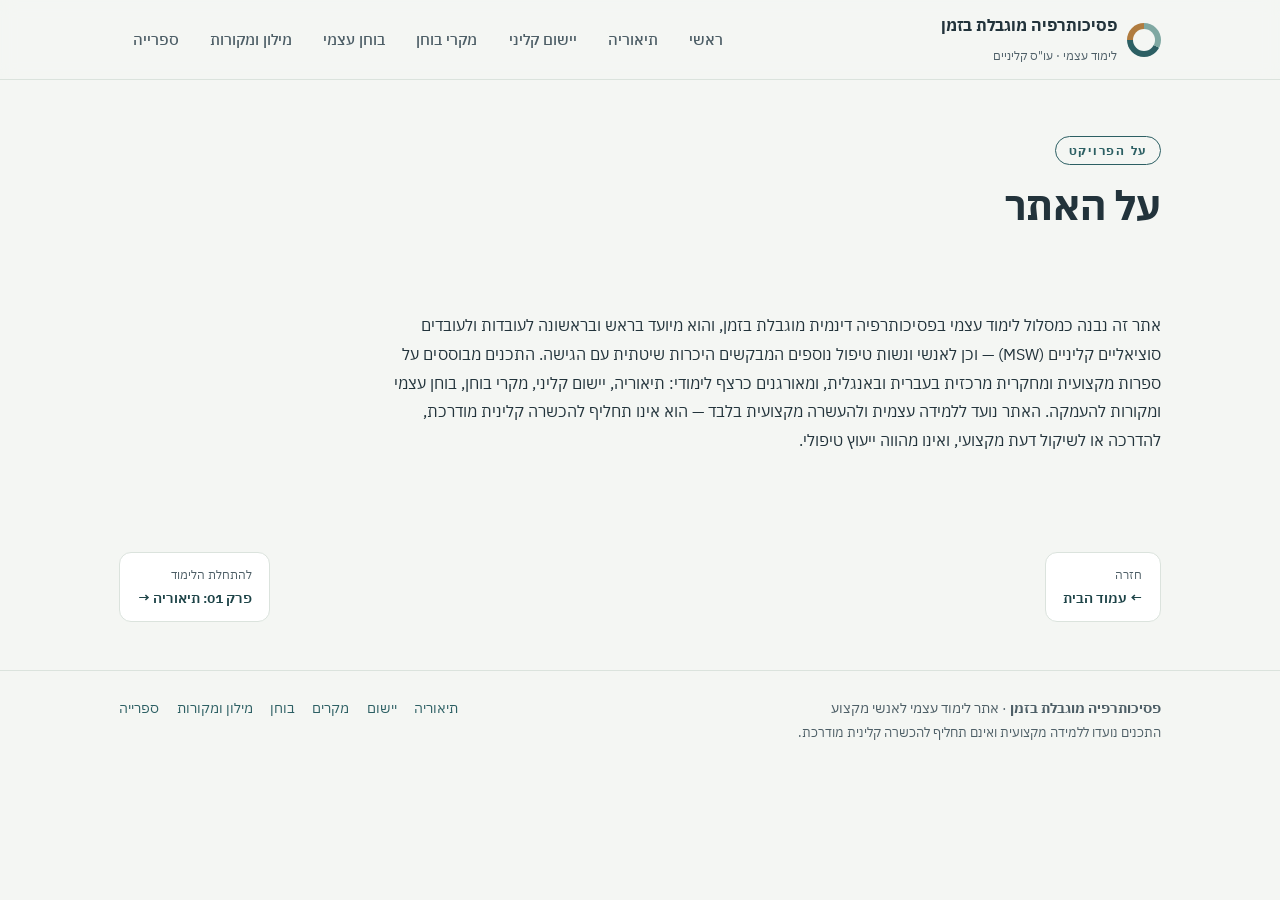
==== about.html @ 74152629 "Homepage refinements: visual hierarchy, single primary CTA, time estimate, About page - Stronger car" ====
<!DOCTYPE html>
<html lang="he" dir="rtl">
<head>
<meta charset="UTF-8">
<meta name="viewport" content="width=device-width, initial-scale=1.0">
<title>על הפרויקט — פסיכותרפיה מוגבלת בזמן</title>
<meta name="description" content="על מטרת האתר, קהל היעד ואופי השימוש בו — אתר לימוד עצמי בפסיכותרפיה מוגבלת בזמן.">
<link rel="preconnect" href="https://fonts.googleapis.com">
<link rel="preconnect" href="https://fonts.gstatic.com" crossorigin>
<link href="https://fonts.googleapis.com/css2?family=IBM+Plex+Sans+Hebrew:wght@300;400;500;600;700&display=swap" rel="stylesheet">
<link rel="stylesheet" href="css/style.css">
</head>
<body>

<header class="site-header">
  <div class="nav-inner">
    <a class="brand" href="index.html">
      <span class="brand-mark" aria-hidden="true"></span>
      <span>
        <span class="brand-title">פסיכותרפיה מוגבלת בזמן</span><br>
        <span class="brand-sub">לימוד עצמי · עו"ס קליניים</span>
      </span>
    </a>
    <button class="nav-toggle" aria-label="פתיחת תפריט" aria-expanded="false">☰</button>
    <nav class="main-nav" aria-label="ניווט ראשי">
      <ul>
        <li><a href="index.html">ראשי</a></li>
        <li><a href="theory.html">תיאוריה</a></li>
        <li><a href="practice.html">יישום קליני</a></li>
        <li><a href="cases.html">מקרי בוחן</a></li>
        <li><a href="quiz.html">בוחן עצמי</a></li>
        <li><a href="glossary.html">מילון ומקורות</a></li>
        <li><a href="resources.html">ספרייה</a></li>
      </ul>
    </nav>
  </div>
</header>

<main class="container">

<section class="hero">
  <span class="eyebrow">על הפרויקט</span>
  <h1>על האתר</h1>
</section>

<section class="block reveal">
  <div class="prose">
    <p>
      אתר זה נבנה כמסלול לימוד עצמי בפסיכותרפיה דינמית מוגבלת בזמן, והוא מיועד בראש
      ובראשונה לעובדות ולעובדים סוציאליים קליניים (MSW) — וכן לאנשי ונשות טיפול נוספים
      המבקשים היכרות שיטתית עם הגישה. התכנים מבוססים על ספרות מקצועית ומחקרית מרכזית
      בעברית ובאנגלית, ומאורגנים כרצף לימודי: תיאוריה, יישום קליני, מקרי בוחן, בוחן עצמי
      ומקורות להעמקה. האתר נועד ללמידה עצמית ולהעשרה מקצועית בלבד — הוא אינו תחליף
      להכשרה קלינית מודרכת, להדרכה או לשיקול דעת מקצועי, ואינו מהווה ייעוץ טיפולי.
    </p>
  </div>
</section>

<nav class="pager" aria-label="ניווט">
  <a href="index.html"><small>חזרה</small>← עמוד הבית</a>
  <a href="theory.html"><small>להתחלת הלימוד</small>פרק 01: תיאוריה →</a>
</nav>

</main>

<footer class="site-footer">
  <div class="container">
    <div>
      <strong>פסיכותרפיה מוגבלת בזמן</strong> · אתר לימוד עצמי לאנשי מקצוע<br>
      <span class="disclaimer">התכנים נועדו ללמידה מקצועית ואינם תחליף להכשרה קלינית מודרכת.</span>
    </div>
    <nav class="footer-nav" aria-label="ניווט תחתון">
      <a href="theory.html">תיאוריה</a>
      <a href="practice.html">יישום</a>
      <a href="cases.html">מקרים</a>
      <a href="quiz.html">בוחן</a>
      <a href="glossary.html">מילון ומקורות</a>
      <a href="resources.html">ספרייה</a>
    </nav>
  </div>
</footer>

<script src="js/main.js"></script>
</body>
</html>
---- css/style.css ----
/* =========================================================
   פסיכותרפיה מוגבלת בזמן — אתר לימוד עצמי
   עיצוב: לוח צבעים רגוע (פטרול עמוק, נייר מרווה, ענבר-חול)
   טיפוגרפיה: IBM Plex Sans Hebrew | כיווניות: RTL
   ========================================================= */

:root {
  --ink: #22333b;          /* טקסט ראשי — צפחה כהה */
  --ink-soft: #4d5e66;     /* טקסט משני */
  --petrol: #2c5f63;       /* צבע ראשי — פטרול רגוע */
  --petrol-dark: #1d4347;
  --petrol-tint: #e7efee;  /* רקע פטרול בהיר */
  --paper: #f4f6f3;        /* רקע כללי — נייר מרווה קריר */
  --card: #ffffff;
  --line: #dbe3dd;
  --amber: #b07c3f;        /* ענבר-חול: הדגשות "זמן" בלבד */
  --amber-tint: #f6efe3;
  --phase1: #7fa8a2;       /* שלב פתיחה */
  --phase2: #2c5f63;       /* שלב אמצע */
  --phase3: #b07c3f;       /* שלב סיום/פרידה */
  --radius: 14px;
  --shadow: 0 2px 10px rgba(34, 51, 59, 0.07);
  --maxw: 1080px;
}

* { box-sizing: border-box; margin: 0; padding: 0; }

html { scroll-behavior: smooth; }

body {
  font-family: 'IBM Plex Sans Hebrew', 'Segoe UI', Arial, sans-serif;
  direction: rtl;
  background: var(--paper);
  color: var(--ink);
  line-height: 1.75;
  font-size: 1.02rem;
}

/* ---------- ניווט עליון ---------- */
.site-header {
  position: sticky;
  top: 0;
  z-index: 50;
  background: rgba(244, 246, 243, 0.92);
  backdrop-filter: blur(8px);
  border-bottom: 1px solid var(--line);
}

.nav-inner {
  max-width: var(--maxw);
  margin: 0 auto;
  padding: 0.7rem 1.2rem;
  display: flex;
  align-items: center;
  gap: 1rem;
  justify-content: space-between;
}

.brand {
  display: flex;
  align-items: center;
  gap: 0.6rem;
  text-decoration: none;
  color: var(--ink);
}

.brand-mark {
  width: 34px;
  height: 34px;
  border-radius: 50%;
  background: conic-gradient(var(--phase1) 0 33%, var(--phase2) 33% 75%, var(--phase3) 75% 100%);
  position: relative;
  flex-shrink: 0;
}
.brand-mark::after {
  content: "";
  position: absolute;
  inset: 6px;
  border-radius: 50%;
  background: var(--paper);
}

.brand-title { font-weight: 700; font-size: 1.02rem; line-height: 1.2; }
.brand-sub { font-size: 0.72rem; color: var(--ink-soft); font-weight: 400; }

.main-nav ul {
  display: flex;
  gap: 0.25rem;
  list-style: none;
}

.main-nav a {
  display: block;
  padding: 0.45rem 0.85rem;
  border-radius: 999px;
  text-decoration: none;
  color: var(--ink-soft);
  font-weight: 500;
  font-size: 0.92rem;
  transition: background 0.2s, color 0.2s;
}

.main-nav a:hover { background: var(--petrol-tint); color: var(--petrol-dark); }
.main-nav a.active { background: var(--petrol); color: #fff; }

.nav-toggle {
  display: none;
  background: none;
  border: 1px solid var(--line);
  border-radius: 10px;
  padding: 0.4rem 0.6rem;
  font-size: 1.15rem;
  cursor: pointer;
  color: var(--ink);
}

/* ---------- מבנה כללי ---------- */
.container { max-width: var(--maxw); margin: 0 auto; padding: 0 1.2rem; }

.eyebrow {
  display: inline-block;
  font-size: 0.78rem;
  font-weight: 700;
  letter-spacing: 0.14em;
  color: var(--petrol);
  border: 1px solid var(--petrol);
  border-radius: 999px;
  padding: 0.15rem 0.8rem;
  margin-bottom: 0.9rem;
}

h1 { font-size: clamp(1.7rem, 4vw, 2.5rem); font-weight: 700; line-height: 1.3; }
h2 { font-size: clamp(1.3rem, 3vw, 1.7rem); font-weight: 700; margin-bottom: 0.8rem; color: var(--petrol-dark); }
h3 { font-size: 1.15rem; font-weight: 700; margin-bottom: 0.5rem; }

.lead { font-size: 1.1rem; color: var(--ink-soft); max-width: 46rem; }

section.block { padding: 2.6rem 0; }
section.block + section.block { border-top: 1px solid var(--line); }

.prose p { margin-bottom: 1rem; max-width: 48rem; }
.prose ul, .prose ol { margin: 0 1.4rem 1rem 0; max-width: 46rem; }
.prose li { margin-bottom: 0.45rem; }
.prose strong { color: var(--petrol-dark); }

blockquote {
  border-right: 4px solid var(--amber);
  background: var(--amber-tint);
  padding: 0.9rem 1.1rem;
  border-radius: 8px;
  margin: 1.2rem 0;
  max-width: 44rem;
  font-style: normal;
  color: var(--ink);
}
blockquote .src { display: block; margin-top: 0.4rem; font-size: 0.82rem; color: var(--ink-soft); }

.note {
  background: var(--petrol-tint);
  border-radius: var(--radius);
  padding: 1rem 1.2rem;
  max-width: 46rem;
  margin: 1rem 0;
  font-size: 0.95rem;
}

/* ---------- Hero ---------- */
.hero { padding: 3.4rem 0 2.4rem; }
.hero .lead { margin-top: 0.9rem; }

.hero-actions { margin-top: 1.6rem; display: flex; gap: 0.7rem; flex-wrap: wrap; }

.btn {
  display: inline-block;
  padding: 0.6rem 1.3rem;
  border-radius: 999px;
  text-decoration: none;
  font-weight: 600;
  font-size: 0.95rem;
  transition: transform 0.15s, box-shadow 0.15s;
}
.btn:hover { transform: translateY(-2px); box-shadow: var(--shadow); }
.btn-primary { background: var(--petrol); color: #fff; }
.btn-ghost { border: 1.5px solid var(--petrol); color: var(--petrol-dark); }

/* ---------- ציר 12 המפגשים (אלמנט חתימה) ---------- */
.session-track {
  margin-top: 2.4rem;
  background: var(--card);
  border: 1px solid var(--line);
  border-radius: var(--radius);
  box-shadow: var(--shadow);
  padding: 1.4rem 1.4rem 1.1rem;
}

.track-title { font-size: 0.85rem; font-weight: 700; color: var(--ink-soft); margin-bottom: 1rem; letter-spacing: 0.05em; }

.track-line { display: flex; gap: 6px; align-items: flex-end; }

.track-dot {
  flex: 1;
  min-width: 0;
  text-align: center;
  font-size: 0.72rem;
  color: var(--ink-soft);
}
.track-dot .pip {
  display: block;
  height: 34px;
  border-radius: 8px;
  margin-bottom: 0.3rem;
  opacity: 0.9;
}
.track-dot.p1 .pip { background: var(--phase1); }
.track-dot.p2 .pip { background: var(--phase2); }
.track-dot.p3 .pip { background: var(--phase3); }

.track-legend { display: flex; gap: 1.2rem; flex-wrap: wrap; margin-top: 0.9rem; font-size: 0.82rem; color: var(--ink-soft); }
.track-legend span { display: flex; align-items: center; gap: 0.4rem; }
.dot { width: 12px; height: 12px; border-radius: 4px; display: inline-block; }
.dot.p1 { background: var(--phase1); }
.dot.p2 { background: var(--phase2); }
.dot.p3 { background: var(--phase3); }

/* ---------- כרטיסים ---------- */
.grid { display: grid; gap: 1.1rem; margin-top: 1.4rem; }
.grid.cols-3 { grid-template-columns: repeat(3, 1fr); }
.grid.cols-2 { grid-template-columns: repeat(2, 1fr); }

.card {
  background: var(--card);
  border: 1px solid var(--line);
  border-radius: var(--radius);
  padding: 1.3rem 1.3rem 1.2rem;
  box-shadow: var(--shadow);
}

.card .chip {
  display: inline-block;
  font-size: 0.72rem;
  font-weight: 700;
  background: var(--petrol-tint);
  color: var(--petrol-dark);
  border-radius: 999px;
  padding: 0.12rem 0.7rem;
  margin-bottom: 0.6rem;
}
.card.amber .chip { background: var(--amber-tint); color: var(--amber); }

.card p { font-size: 0.94rem; color: var(--ink-soft); }
.card a.more { display: inline-block; margin-top: 0.7rem; color: var(--petrol); font-weight: 600; text-decoration: none; font-size: 0.9rem; }
.card a.more:hover { text-decoration: underline; }

/* ---------- דיאגרמות CSS ---------- */
.diagram {
  background: var(--card);
  border: 1px solid var(--line);
  border-radius: var(--radius);
  padding: 1.4rem;
  margin: 1.4rem 0;
  box-shadow: var(--shadow);
  overflow-x: auto;
}
.diagram-caption { font-size: 0.82rem; color: var(--ink-soft); margin-top: 0.8rem; border-top: 1px dashed var(--line); padding-top: 0.6rem; }

/* שרשרת שלושת רכיבי המוקד */
.focus-chain { display: flex; align-items: stretch; gap: 0; flex-wrap: wrap; }
.focus-chain .node {
  flex: 1;
  min-width: 190px;
  background: var(--petrol-tint);
  border: 1.5px solid var(--petrol);
  border-radius: 12px;
  padding: 0.9rem 1rem;
  text-align: center;
}
.focus-chain .node h4 { color: var(--petrol-dark); font-size: 0.98rem; margin-bottom: 0.3rem; }
.focus-chain .node p { font-size: 0.82rem; color: var(--ink-soft); line-height: 1.5; }
.focus-chain .arrow {
  align-self: center;
  padding: 0 0.5rem;
  color: var(--petrol);
  font-size: 1.5rem;
  font-weight: 700;
}

/* עקומת הברית הטיפולית */
.alliance-steps { display: grid; grid-template-columns: repeat(4, 1fr); gap: 0.7rem; }
.alliance-steps .step { border-radius: 10px; padding: 0.8rem; font-size: 0.85rem; border-right: 5px solid; background: #fbfcfa; }
.alliance-steps .step b { display: block; margin-bottom: 0.2rem; font-size: 0.9rem; }
.alliance-steps .s1 { border-color: var(--phase1); }
.alliance-steps .s2 { border-color: var(--phase2); }
.alliance-steps .s3 { border-color: #6b4f8f; }
.alliance-steps .s4 { border-color: var(--phase3); }

/* Mermaid container */
.mermaid { direction: ltr; text-align: center; }
.mermaid svg { max-width: 100%; height: auto; }

/* ---------- טבלאות ---------- */
table.compare {
  width: 100%;
  border-collapse: collapse;
  background: var(--card);
  border-radius: var(--radius);
  overflow: hidden;
  box-shadow: var(--shadow);
  margin: 1.2rem 0;
  font-size: 0.92rem;
}
table.compare th, table.compare td { padding: 0.7rem 0.9rem; border-bottom: 1px solid var(--line); text-align: right; vertical-align: top; }
table.compare th { background: var(--petrol); color: #fff; font-weight: 600; }
table.compare tr:last-child td { border-bottom: none; }
table.compare td:first-child { font-weight: 600; color: var(--petrol-dark); white-space: nowrap; }

/* ---------- מקרי בוחן ---------- */
.case {
  background: var(--card);
  border: 1px solid var(--line);
  border-radius: var(--radius);
  box-shadow: var(--shadow);
  padding: 1.6rem;
  margin: 1.6rem 0;
}
.case-head { display: flex; align-items: baseline; gap: 0.8rem; flex-wrap: wrap; margin-bottom: 0.8rem; }
.case-num {
  background: var(--petrol);
  color: #fff;
  font-weight: 700;
  border-radius: 10px;
  padding: 0.15rem 0.75rem;
  font-size: 0.85rem;
}
.case h3 { margin-bottom: 0; }
.case .meta { font-size: 0.82rem; color: var(--ink-soft); margin-bottom: 1rem; }
.case h4 { color: var(--petrol-dark); margin: 1.1rem 0 0.35rem; font-size: 1rem; }
.case p { margin-bottom: 0.7rem; }
.case .source {
  margin-top: 1.1rem;
  padding-top: 0.8rem;
  border-top: 1px dashed var(--line);
  font-size: 0.83rem;
  color: var(--ink-soft);
}

/* ---------- בוחן עצמי ---------- */
.quiz-q {
  background: var(--card);
  border: 1px solid var(--line);
  border-radius: var(--radius);
  padding: 1.3rem;
  margin-bottom: 1.1rem;
  box-shadow: var(--shadow);
}
.quiz-q h3 { font-size: 1rem; margin-bottom: 0.8rem; }
.quiz-options { display: grid; gap: 0.5rem; }
.quiz-option {
  text-align: right;
  width: 100%;
  background: var(--paper);
  border: 1.5px solid var(--line);
  border-radius: 10px;
  padding: 0.6rem 0.9rem;
  font-family: inherit;
  font-size: 0.93rem;
  cursor: pointer;
  transition: border-color 0.15s, background 0.15s;
  color: var(--ink);
}
.quiz-option:hover { border-color: var(--petrol); }
.quiz-option.correct { background: #e4f2e7; border-color: #3d8b52; }
.quiz-option.wrong { background: #f9e8e6; border-color: #b0503f; }
.quiz-option:disabled { cursor: default; opacity: 0.95; }
.quiz-feedback { margin-top: 0.8rem; font-size: 0.9rem; padding: 0.7rem 0.9rem; border-radius: 10px; display: none; }
.quiz-feedback.show { display: block; }
.quiz-feedback.ok { background: #e4f2e7; color: #245a34; }
.quiz-feedback.err { background: #f9e8e6; color: #7c3325; }

.quiz-score {
  position: sticky;
  bottom: 1rem;
  background: var(--petrol-dark);
  color: #fff;
  border-radius: 999px;
  padding: 0.6rem 1.4rem;
  display: inline-block;
  font-weight: 600;
  box-shadow: var(--shadow);
}

/* ---------- מילון ---------- */
.glossary dt {
  font-weight: 700;
  color: var(--petrol-dark);
  margin-top: 1.1rem;
  font-size: 1.02rem;
}
.glossary dd { margin-right: 0; color: var(--ink-soft); max-width: 46rem; font-size: 0.95rem; }
.glossary dt .en { font-weight: 400; color: var(--ink-soft); font-size: 0.85rem; }

/* ---------- ביבליוגרפיה ---------- */
.ref-list { list-style: none; max-width: 50rem; }
.ref-list li {
  padding: 0.55rem 0;
  border-bottom: 1px dashed var(--line);
  font-size: 0.92rem;
}
.ref-list li[lang="en"] { direction: ltr; text-align: left; font-family: 'IBM Plex Sans Hebrew', sans-serif; }

/* ---------- פוטר ---------- */
.site-footer {
  margin-top: 3rem;
  border-top: 1px solid var(--line);
  padding: 1.6rem 0 2.2rem;
  font-size: 0.85rem;
  color: var(--ink-soft);
}
.site-footer .container { display: flex; justify-content: space-between; gap: 1rem; flex-wrap: wrap; }
.footer-nav a { color: var(--petrol); text-decoration: none; margin-inline-start: 0.9rem; }
.footer-nav a:hover { text-decoration: underline; }

.disclaimer { font-size: 0.8rem; max-width: 40rem; }

/* ---------- ניווט בין פרקים ---------- */
.pager { display: flex; justify-content: space-between; gap: 1rem; margin: 2.5rem 0 0; }
.pager a {
  text-decoration: none;
  color: var(--petrol-dark);
  font-weight: 600;
  border: 1px solid var(--line);
  background: var(--card);
  border-radius: 12px;
  padding: 0.7rem 1.1rem;
  font-size: 0.9rem;
  transition: border-color 0.15s;
}
.pager a:hover { border-color: var(--petrol); }
.pager small { display: block; color: var(--ink-soft); font-weight: 400; font-size: 0.75rem; }

/* ---------- הופעה הדרגתית ---------- */
.reveal { opacity: 0; transform: translateY(14px); transition: opacity 0.5s ease, transform 0.5s ease; }
.reveal.visible { opacity: 1; transform: none; }

@media (prefers-reduced-motion: reduce) {
  html { scroll-behavior: auto; }
  .reveal { opacity: 1; transform: none; transition: none; }
  .btn:hover { transform: none; }
}

/* ---------- נגישות ---------- */
a:focus-visible, button:focus-visible {
  outline: 3px solid var(--amber);
  outline-offset: 2px;
  border-radius: 6px;
}

/* ---------- רספונסיביות ---------- */
@media (max-width: 900px) {
  .grid.cols-3 { grid-template-columns: 1fr 1fr; }
  .alliance-steps { grid-template-columns: 1fr 1fr; }
}

@media (max-width: 680px) {
  .nav-toggle { display: block; }
  .main-nav { display: none; width: 100%; }
  .main-nav.open { display: block; }
  .main-nav ul { flex-direction: column; padding-top: 0.5rem; }
  .nav-inner { flex-wrap: wrap; }
  .grid.cols-3, .grid.cols-2 { grid-template-columns: 1fr; }
  .track-line { flex-wrap: wrap; }
  .track-dot { flex: 0 0 calc(16.6% - 6px); }
  .focus-chain { flex-direction: column; }
  .focus-chain .arrow { transform: rotate(90deg); padding: 0.2rem 0; }
  .alliance-steps { grid-template-columns: 1fr; }
  .pager { flex-direction: column; }
}

/* ---------- נקודות ערך ב-Hero ---------- */
.hero-points {
  list-style: none;
  display: flex;
  flex-wrap: wrap;
  gap: 0.5rem 1.6rem;
  margin-top: 1.3rem;
  font-size: 0.9rem;
  color: var(--ink-soft);
}
.hero-points li { display: flex; align-items: center; gap: 0.45rem; }
.hero-points .tick { color: var(--petrol); font-weight: 700; }

/* ---------- מסלול לימוד מומלץ ---------- */
.path-steps {
  display: grid;
  grid-template-columns: repeat(5, 1fr);
  gap: 0.8rem;
  margin-top: 1.4rem;
}
.path-steps a {
  display: block;
  background: var(--card);
  border: 1px solid var(--line);
  border-radius: var(--radius);
  padding: 1rem;
  text-decoration: none;
  color: var(--ink);
  box-shadow: var(--shadow);
  transition: transform 0.15s, border-color 0.15s;
}
.path-steps a:hover { transform: translateY(-3px); border-color: var(--petrol); }
.path-steps .num {
  display: inline-flex;
  width: 28px;
  height: 28px;
  border-radius: 50%;
  background: var(--petrol);
  color: #fff;
  align-items: center;
  justify-content: center;
  font-weight: 700;
  font-size: 0.85rem;
  margin-bottom: 0.55rem;
}
.path-steps b { display: block; font-size: 0.95rem; margin-bottom: 0.2rem; }
.path-steps .desc { font-size: 0.8rem; color: var(--ink-soft); line-height: 1.5; }

/* ---------- "בפרק זה" — ניווט פנימי ---------- */
.toc { display: flex; flex-wrap: wrap; align-items: center; gap: 0.5rem; margin-top: 1.3rem; }
.toc-label { font-size: 0.8rem; font-weight: 700; color: var(--ink-soft); }
.toc a {
  background: var(--card);
  border: 1px solid var(--line);
  border-radius: 999px;
  padding: 0.28rem 0.85rem;
  font-size: 0.85rem;
  font-weight: 500;
  color: var(--petrol-dark);
  text-decoration: none;
  transition: background 0.15s, border-color 0.15s;
}
.toc a:hover { background: var(--petrol-tint); border-color: var(--petrol); }

/* ---------- ספרייה מקצועית ---------- */
.res-item h3 { font-size: 1.02rem; }
.res-item h3 a { color: var(--petrol-dark); text-decoration: none; }
.res-item h3 a:hover { text-decoration: underline; }
.res-meta { font-size: 0.78rem; color: var(--ink-soft); margin-bottom: 0.5rem; }
.res-links { margin-top: 0.6rem; }
.res-links a {
  font-size: 0.85rem;
  color: var(--petrol);
  font-weight: 600;
  text-decoration: none;
  margin-inline-end: 1rem;
}
.res-links a:hover { text-decoration: underline; }

/* ---------- חיזוק היררכיה: כרטיסי הפרקים ---------- */
.grid { gap: 1.3rem; margin-top: 1.8rem; }
.card { padding: 1.5rem 1.4rem 1.3rem; }
.card .chip { font-size: 0.78rem; letter-spacing: 0.06em; }
.card h3 { font-size: 1.28rem; margin: 0.2rem 0 0.55rem; }
.card a.more { font-size: 0.95rem; }

/* ---------- קישור משני עדין (לצד כפתור ראשי) ---------- */
.link-arrow {
  display: inline-flex;
  align-items: center;
  align-self: center;
  gap: 0.3rem;
  padding: 0.6rem 0.4rem;
  color: var(--ink-soft);
  font-weight: 500;
  font-size: 0.92rem;
  text-decoration: none;
}
.link-arrow:hover { color: var(--petrol-dark); text-decoration: underline; }

/* ---------- קישור "על הפרויקט" בפוטר ---------- */
.about-link {
  display: inline-block;
  margin-top: 0.55rem;
  font-size: 0.78rem;
  color: var(--ink-soft);
  text-decoration: none;
  border-bottom: 1px dotted var(--line);
}
.about-link:hover { color: var(--petrol-dark); border-bottom-color: var(--petrol); }

/* ---------- כפתור חזרה למעלה ---------- */
.to-top {
  position: fixed;
  bottom: 1.1rem;
  left: 1.1rem;
  z-index: 60;
  width: 44px;
  height: 44px;
  border: none;
  border-radius: 50%;
  background: var(--petrol);
  color: #fff;
  font-size: 1.15rem;
  cursor: pointer;
  box-shadow: 0 4px 14px rgba(34, 51, 59, 0.25);
  opacity: 0;
  pointer-events: none;
  transition: opacity 0.25s;
}
.to-top.show { opacity: 1; pointer-events: auto; }
.to-top:hover { background: var(--petrol-dark); }

@media (max-width: 900px) {
  .path-steps { grid-template-columns: repeat(2, 1fr); }
}
@media (max-width: 680px) {
  .path-steps { grid-template-columns: 1fr; }
}
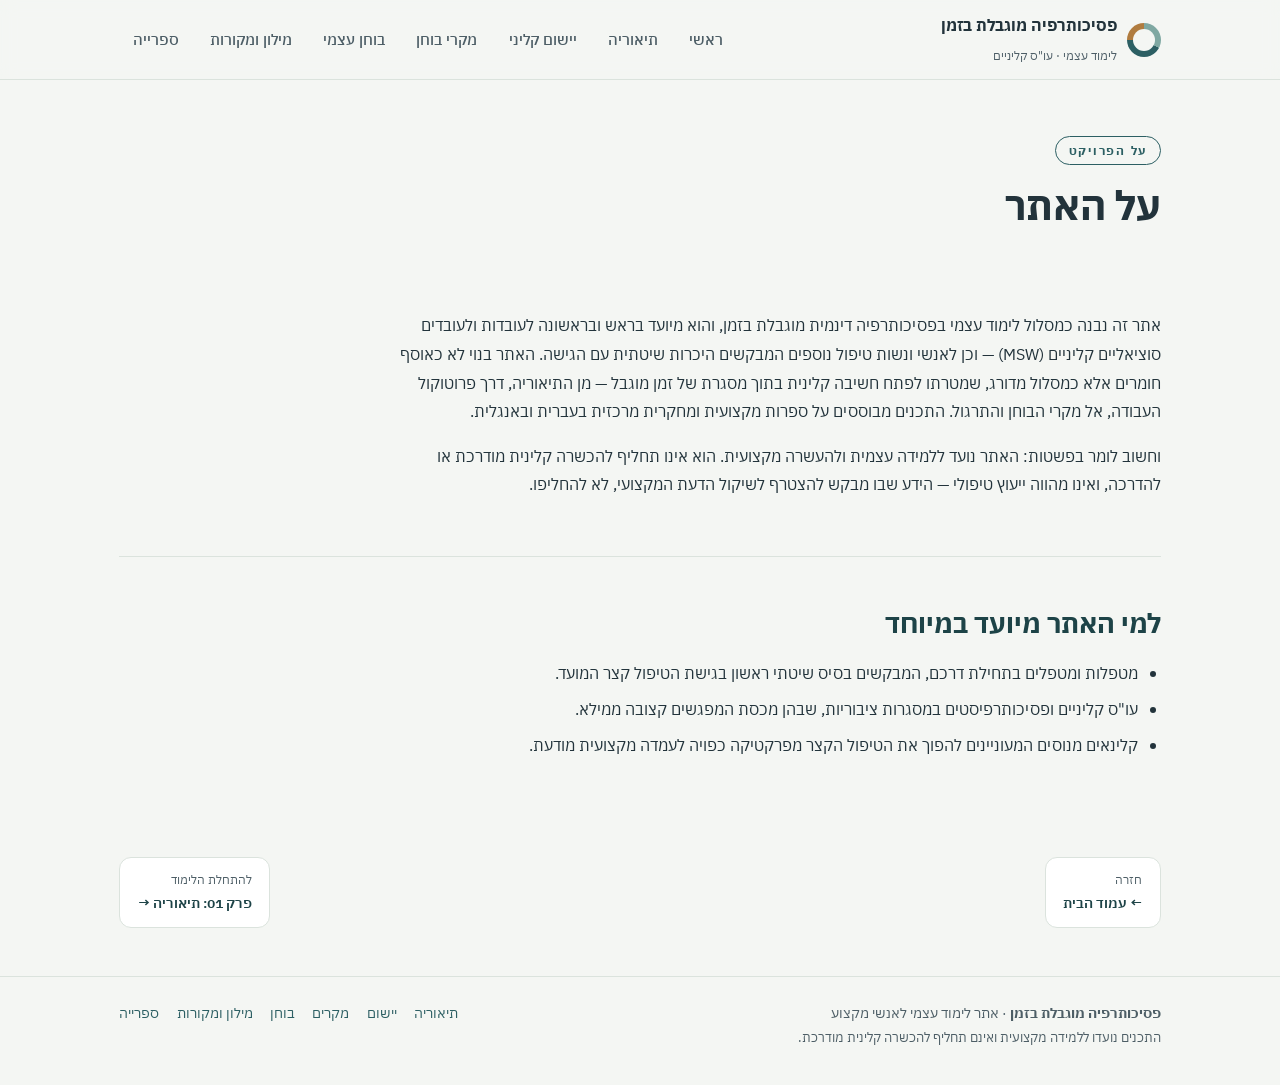
==== commit ef5e56f3: "Pedagogical editing pass: clinical mediation layer across all pages - Homepage: clinical bridging pa" ====
--- a/about.html
+++ b/about.html
@@ -48,11 +48,27 @@
     <p>
       אתר זה נבנה כמסלול לימוד עצמי בפסיכותרפיה דינמית מוגבלת בזמן, והוא מיועד בראש
       ובראשונה לעובדות ולעובדים סוציאליים קליניים (MSW) — וכן לאנשי ונשות טיפול נוספים
-      המבקשים היכרות שיטתית עם הגישה. התכנים מבוססים על ספרות מקצועית ומחקרית מרכזית
-      בעברית ובאנגלית, ומאורגנים כרצף לימודי: תיאוריה, יישום קליני, מקרי בוחן, בוחן עצמי
-      ומקורות להעמקה. האתר נועד ללמידה עצמית ולהעשרה מקצועית בלבד — הוא אינו תחליף
-      להכשרה קלינית מודרכת, להדרכה או לשיקול דעת מקצועי, ואינו מהווה ייעוץ טיפולי.
+      המבקשים היכרות שיטתית עם הגישה. האתר בנוי לא כאוסף חומרים אלא כמסלול מדורג,
+      שמטרתו לפתח חשיבה קלינית בתוך מסגרת של זמן מוגבל — מן התיאוריה, דרך פרוטוקול
+      העבודה, אל מקרי הבוחן והתרגול. התכנים מבוססים על ספרות מקצועית ומחקרית מרכזית
+      בעברית ובאנגלית.
     </p>
+    <p>
+      וחשוב לומר בפשטות: האתר נועד ללמידה עצמית ולהעשרה מקצועית. הוא אינו תחליף להכשרה
+      קלינית מודרכת או להדרכה, ואינו מהווה ייעוץ טיפולי — הידע שבו מבקש להצטרף לשיקול
+      הדעת המקצועי, לא להחליפו.
+    </p>
+  </div>
+</section>
+
+<section class="block reveal">
+  <h2>למי האתר מיועד במיוחד</h2>
+  <div class="prose">
+    <ul>
+      <li>מטפלות ומטפלים בתחילת דרכם, המבקשים בסיס שיטתי ראשון בגישת הטיפול קצר המועד.</li>
+      <li>עו"ס קליניים ופסיכותרפיסטים במסגרות ציבוריות, שבהן מכסת המפגשים קצובה ממילא.</li>
+      <li>קלינאים מנוסים המעוניינים להפוך את הטיפול הקצר מפרקטיקה כפויה לעמדה מקצועית מודעת.</li>
+    </ul>
   </div>
 </section>
 
